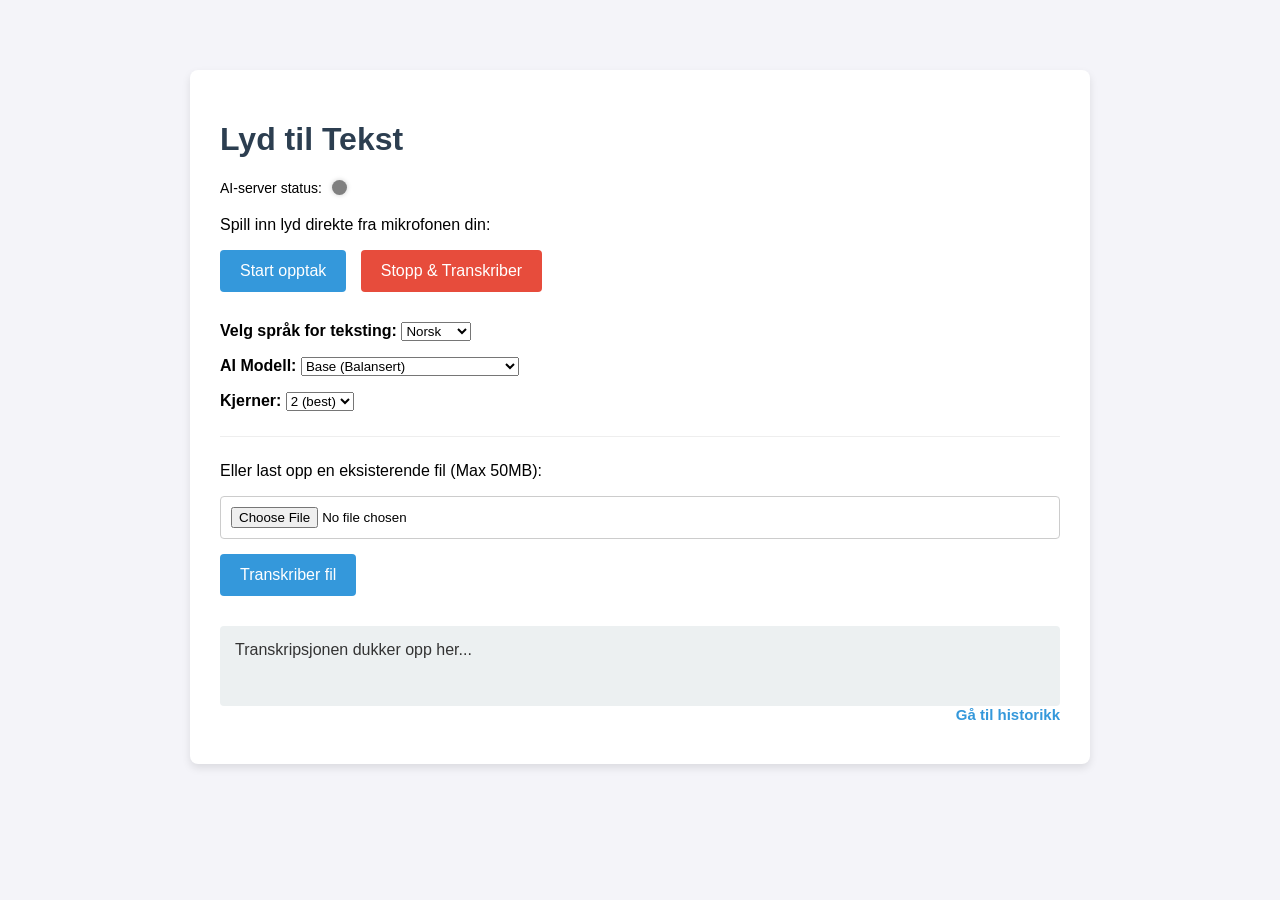
==== templates/index.html @ 4a04b18a "js v5" ====
<!DOCTYPE html>
<html lang="no">
<head>
    <meta charset="UTF-8">
    <meta name="viewport" content="width=device-width, initial-scale=1.0">
    <title>AI Transkribering</title>
    <!-- Kobler til CSS-filen -->
    <link rel="stylesheet" href="/static/style.css?v=3">
</head>
<body>


    <div class="container">
        <h1>Lyd til Tekst</h1>

        <div class="server-status">
            <span>AI-server status:</span>
            <div id="status-indicator" title="Sjekker status..."></div>
        </div>

        <!-- Opptaksknapper -->
        <div class="section">
            <p>Spill inn lyd direkte fra mikrofonen din:</p>
            <button id="startOpptak">Start opptak</button>
            <button id="stoppOpptak" class="stop" disabled> Stopp & Transkriber</button>
        </div>


        <div class="section innstillinger-rad">
            <!-- Språkvalg -->
            <div>
                <label for="spraakValg"><b>Velg språk for teksting:</b></label>
                <select id="spraakValg">
                    <option value="no" selected>Norsk</option>
                    <option value="en">Engelsk</option>
                    <option value="sv">Svensk</option>
                    <option value="da">Dansk</option>
                    <option value="de">Tysk </option>
                </select>
            </div>

            <p></p>
            <!-- Valg av Modell-->
            <div>
                <label for="modellValg"><b> AI Modell:</b></label>
                <select id="modellValg">
                    <option value="tiny">Tiny (Rask, unøyaktig)</option>
                    <option value="base" selected>Base (Balansert)</option>
                    <option value="small">Small (Treg, nøyaktig)</option>
                    <option value="medium">Medium (Tregest, mest nøyaktig)</option>
                </select>
            </div>

            <p></p>
            <!-- Valg av Kjerner -->
            <div>
                <label for="kjernerValg"><b>Kjerner:</b></label>
                <select id="kjernerValg">
                    <option value="1">1</option>
                    <option value="2" selected>2 (best)</option>
                    <option value="3">3</option>
                    <option value="4">4</option>
                    <option value="5" >5</option>
                    <option value="6">6</option>
                    <option value="7">7</option>
                    <option value="8">8</option>
                </select>
            </div>
        </div>

        <hr>

        <!-- Vanlig filopplasting -->
        <form id="filSkjema">
            <p>Eller last opp en eksisterende fil (Max 50MB):</p>
            <input type="file" id="lydFil" accept="audio/*,video/*" required>
            <button type="submit">Transkriber fil</button>
        </form>

        <!-- Status og resultat -->
        <div id="status"></div>
        <div id="tidsbruk"> Tid gått: 0.0 sekunder</div>
        <div id="resultat">Transkripsjonen dukker opp her...</div>

        <div style="text-align: right; margin-bottom: 10px;">
            <a href="/historikk" class="nav-lenke">Gå til historikk </a>
        </div>
    </div>

    <!-- Kobler til JavaScript-filen -->
    <script src="/static/script.js?=v5"></script>
</body>
</html>
---- static/style.css ----
body {
    font-family: Arial, sans-serif;
    background-color: #f4f4f9;
    max-width: 900px;
    margin: 50px auto;
    padding: 20px;
}
.container {
    background-color: white;
    padding: 30px;
    border-radius: 8px;
    box-shadow: 0 4px 8px rgba(0,0,0,0.1);
}

#tidsbruk {
    font-size: 18px;
    font-weight: bold;
    color: #e67e22;
    margin-top: 15px;
    display: none;
}
#tidsbruk.ferdig {
    color: #27ae60;
}

h1 { color: #2c3e50; }
.section { margin-bottom: 20px; }
button {
    background-color: #3498db;
    color: white;
    border: none;
    padding: 12px 20px;
    font-size: 16px;
    border-radius: 4px;
    cursor: pointer;
    margin-right: 10px;
    margin-bottom: 10px;
}
button:hover { background-color: #2980b9; }
button:disabled { background-color: #bdc3c7; cursor: not-allowed; }
button.stop { background-color: #e74c3c; }
button.stop:hover { background-color: #c0392b; }
input[type="file"] {
    display: block;
    margin-bottom: 15px;
    padding: 10px;
    border: 1px solid #ccc;
    border-radius: 4px;
    width: 100%;
    box-sizing: border-box;
}
#status { margin-top: 15px; font-weight: bold; color: #2980b9; }
#resultat {
    margin-top: 20px;
    padding: 15px;
    background-color: #ecf0f1;
    border-radius: 4px;
    min-height: 50px;
    white-space: pre-wrap;
    color: #333;
}
hr { border: 0; border-top: 1px solid #eee; margin: 25px 0; }

.server-status {
    display: flex;
    align-items: center;
    font-family: sans-serif;
    font-size: 14px;
    margin-bottom: 20px;
}

#status-indicator {
    width: 15px;
    height: 15px;
    border-radius: 50%; /* Dette gjør den helt rund */
    background-color: gray; /* Starter som grå før JavaScriptet sjekker statusen */
    margin-left: 10px;
    transition: background-color 0.3s ease; /* Gir en myk overgang når fargen endres */
    box-shadow: 0 0 5px rgba(0,0,0,0.2);
}

innstillinger-rad {
    display: flex;
    gap: 20px;
    margin-bottom: 15px;
    flex-wrap: wrap;
}

.nav-lenke {
    text-decoration: none;
    color: #3498db;
    font-weight: bold;
    font-size: 15px;
}
.nav-lenke:hover {
    text-decoration: underline;
}

.tabell-wrapper {
    overflow-x: auto;
    margin-top: 15px;
}

#historikkTabell {
    width: 100%;
    border-collapse: collapse;
    font-size: 14px;
}

#historikkTabell th, #historikkTabell td {
    padding: 10px;
    border: 1px solid #ddd;
    text-align: left;
    vertical-align: top;
}

#historikkTabell th {
    background-color: #ecf0f1;
    color: #2c3e50;
}

.vis-mer-knapp {
    color: #3498db;
    font-size: 12px;
    cursor: pointer;
    text-decoration: underline;
    display: inline-block;
    margin-top: 5px;
}
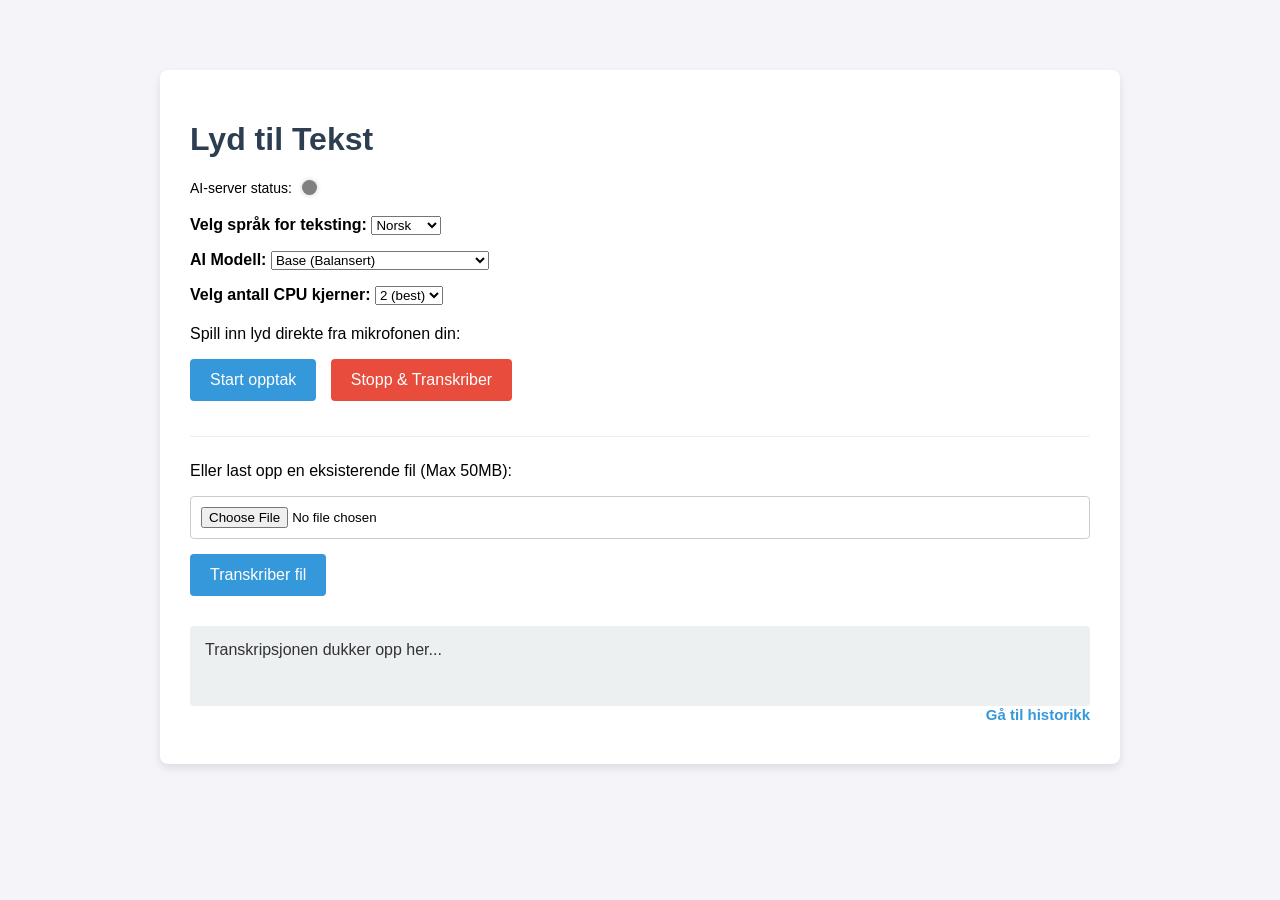
==== commit 092a0b78: "oppdaterer historikk siden" ====
--- a/templates/index.html
+++ b/templates/index.html
@@ -17,14 +17,6 @@
             <span>AI-server status:</span>
             <div id="status-indicator" title="Sjekker status..."></div>
         </div>
-
-        <!-- Opptaksknapper -->
-        <div class="section">
-            <p>Spill inn lyd direkte fra mikrofonen din:</p>
-            <button id="startOpptak">Start opptak</button>
-            <button id="stoppOpptak" class="stop" disabled> Stopp & Transkriber</button>
-        </div>
-
 
         <div class="section innstillinger-rad">
             <!-- Språkvalg -->
@@ -54,7 +46,7 @@
             <p></p>
             <!-- Valg av Kjerner -->
             <div>
-                <label for="kjernerValg"><b>Kjerner:</b></label>
+                <label for="kjernerValg"><b>Velg antall CPU kjerner:</b></label>
                 <select id="kjernerValg">
                     <option value="1">1</option>
                     <option value="2" selected>2 (best)</option>
@@ -63,10 +55,18 @@
                     <option value="5" >5</option>
                     <option value="6">6</option>
                     <option value="7">7</option>
-                    <option value="8">8</option>
+                    <option value="8">8 (alle) </option>
                 </select>
             </div>
         </div>
+
+        <!-- Opptaksknapper -->
+        <div class="section">
+            <p>Spill inn lyd direkte fra mikrofonen din:</p>
+            <button id="startOpptak">Start opptak</button>
+            <button id="stoppOpptak" class="stop" disabled> Stopp & Transkriber</button>
+        </div>
+
 
         <hr>
 
@@ -88,6 +88,6 @@
     </div>
 
     <!-- Kobler til JavaScript-filen -->
-    <script src="/static/script.js?=v5"></script>
+    <script src="/static/script.js?=v6"></script>
 </body>
 </html>
--- a/static/style.css
+++ b/static/style.css
@@ -1,15 +1,19 @@
 body {
     font-family: Arial, sans-serif;
     background-color: #f4f4f9;
-    max-width: 900px;
-    margin: 50px auto;
+    /* Fjernet max-width og margin herfra */
     padding: 20px;
-}
+    margin: 0;
+}
+
 .container {
     background-color: white;
     padding: 30px;
     border-radius: 8px;
     box-shadow: 0 4px 8px rgba(0,0,0,0.1);
+    /* Flyttet bredde og sentrering hit i stedet */
+    max-width: 900px;
+    margin: 50px auto;
 }
 
 #tidsbruk {
@@ -126,4 +130,85 @@
     text-decoration: underline;
     display: inline-block;
     margin-top: 5px;
-}+}
+
+/* --- SPESIFIKT FOR HISTORIKK-SIDEN --- */
+
+.historikk-main-container {
+    max-width: 1100px; /* Gir historikken mye mer pusterom */
+}
+
+#historikk-kort-container {
+    display: flex;
+    flex-direction: column;
+    gap: 25px;
+    margin-top: 15px;
+}
+
+.historikk-kort {
+    background: #fff;
+    border: 1px solid #e1e8ed;
+    border-radius: 8px;
+    padding: 20px;
+    box-shadow: 0 2px 4px rgba(0,0,0,0.05);
+}
+
+.historikk-header {
+    display: flex;
+    justify-content: space-between;
+    align-items: center;
+    border-bottom: 1px solid #eee;
+    padding-bottom: 12px;
+    margin-bottom: 15px;
+}
+
+.historikk-tittel {
+    font-size: 1.25em;
+    font-weight: bold;
+    color: #2c3e50;
+    word-break: break-all;
+}
+
+.historikk-dato {
+    font-size: 0.9em;
+    color: #7f8c8d;
+    min-width: 140px;
+    text-align: right;
+}
+
+.historikk-meta {
+    display: grid;
+    grid-template-columns: repeat(auto-fit, minmax(130px, 1fr));
+    gap: 15px;
+    background-color: #f8f9fa;
+    padding: 15px;
+    border-radius: 6px;
+    margin-bottom: 15px;
+}
+
+.meta-felt {
+    display: flex;
+    flex-direction: column;
+}
+
+.meta-label {
+    font-size: 0.75em;
+    text-transform: uppercase;
+    color: #7f8c8d;
+    font-weight: bold;
+    margin-bottom: 4px;
+}
+
+.meta-verdi {
+    font-size: 1.05em;
+    color: #2c3e50;
+}
+
+.transkripsjon-tekst {
+    background: #ecf0f1;
+    padding: 15px;
+    border-radius: 6px;
+    white-space: pre-wrap;
+    color: #333;
+    line-height: 1.6;
+}
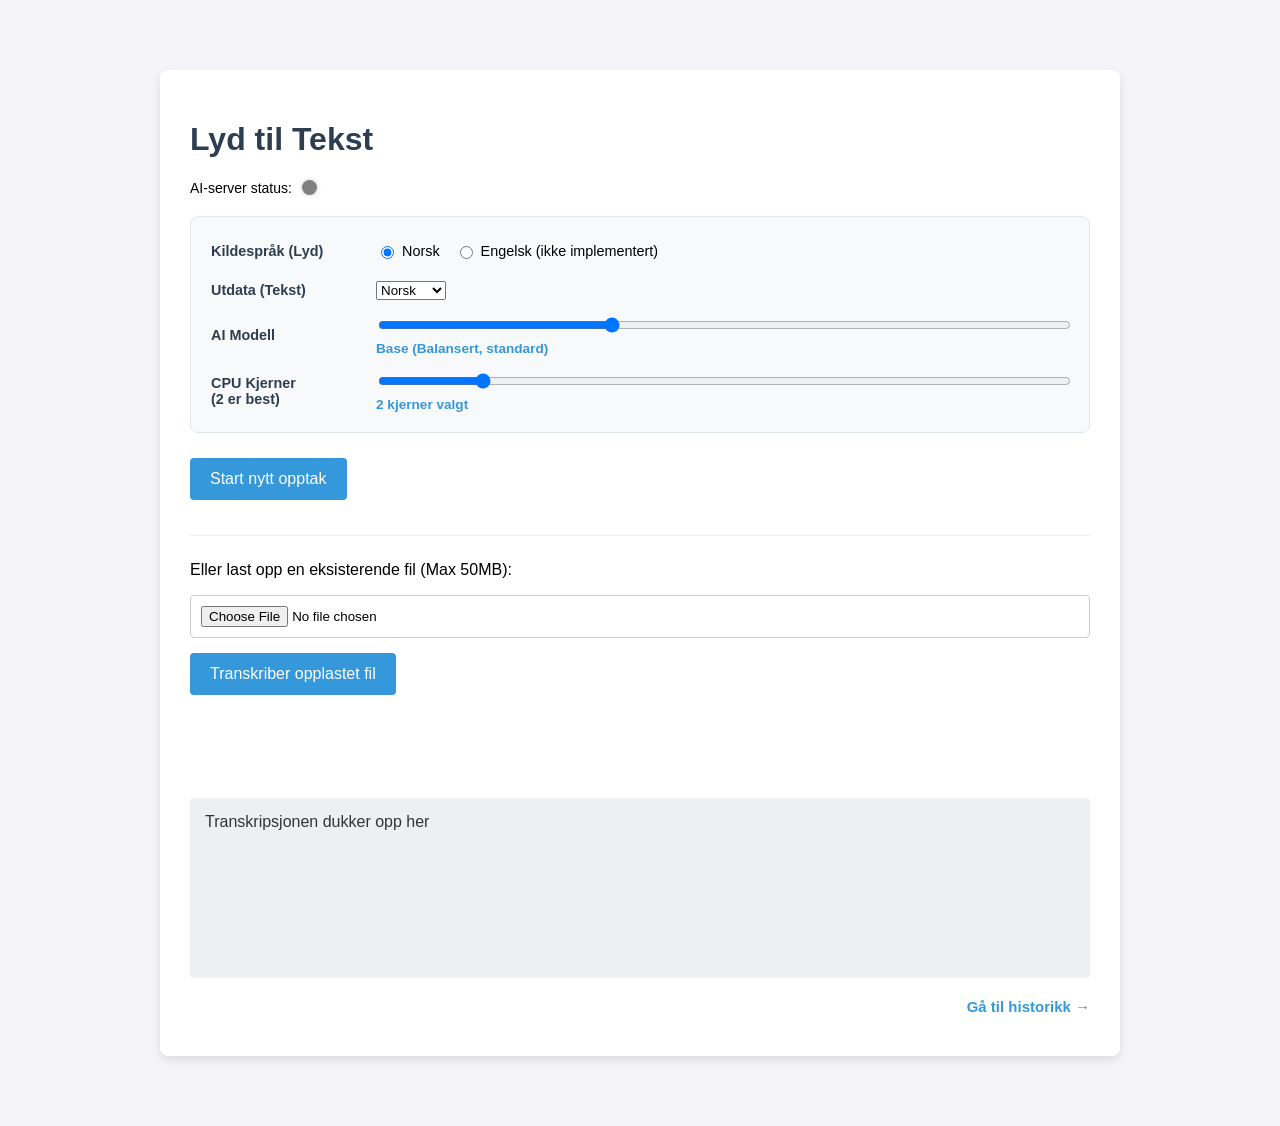
==== commit d3d9921a: "nye instillinger slider for kjerner og ai modell, radio for kildespråk" ====
--- a/templates/index.html
+++ b/templates/index.html
@@ -5,7 +5,7 @@
     <meta name="viewport" content="width=device-width, initial-scale=1.0">
     <title>AI Transkribering</title>
     <!-- Kobler til CSS-filen -->
-    <link rel="stylesheet" href="/static/style.css?v=3">
+    <link rel="stylesheet" href="/static/style.css?v=5">
 </head>
 <body>
 
@@ -18,76 +18,108 @@
             <div id="status-indicator" title="Sjekker status..."></div>
         </div>
 
-        <div class="section innstillinger-rad">
-            <!-- Språkvalg -->
-            <div>
-                <label for="spraakValg"><b>Velg språk for teksting:</b></label>
-                <select id="spraakValg">
-                    <option value="no" selected>Norsk</option>
-                    <option value="en">Engelsk</option>
-                    <option value="sv">Svensk</option>
-                    <option value="da">Dansk</option>
-                    <option value="de">Tysk </option>
-                </select>
+        <!-- SETTINGS PANEl -->
+        <div class="settings-panel">
+
+            <!-- Kildespråk (Radio) -->
+            <div class="setting-row">
+                <div class="setting-label">Kildespråk (Lyd)</div>
+                <div class="setting-control radio-gruppe">
+                    <label>
+                        <input type="radio" name="lydSpraak" value="norsk" checked>
+                        Norsk
+                    </label>
+                    <label>
+                        <input type="radio" name="lydSpraak" value="engelsk">
+                        Engelsk (ikke implementert)
+                    </label>
+                    <p></p>
+                </div>
             </div>
 
-            <p></p>
-            <!-- Valg av Modell-->
-            <div>
-                <label for="modellValg"><b> AI Modell:</b></label>
-                <select id="modellValg">
-                    <option value="tiny">Tiny (Rask, unøyaktig)</option>
-                    <option value="base" selected>Base (Balansert)</option>
-                    <option value="small">Small (Treg, nøyaktig)</option>
-                    <option value="medium">Medium (Tregest, mest nøyaktig)</option>
-                </select>
+
+
+            <!-- Utdata (Dropdown) -->
+            <div class="setting-row">
+                <div class="setting-label">Utdata (Tekst)</div>
+                <div class="setting-control">
+                    <select id="spraakValg">
+                        <option value="no" selected>Norsk</option>
+                        <option value="en">Engelsk</option>
+                        <option value="sv">Svensk</option>
+                        <option value="da">Dansk</option>
+                        <option value="de">Tysk</option>
+                    </select>
+                </div>
             </div>
 
-            <p></p>
-            <!-- Valg av Kjerner -->
-            <div>
-                <label for="kjernerValg"><b>Velg antall CPU kjerner:</b></label>
-                <select id="kjernerValg">
-                    <option value="1">1</option>
-                    <option value="2" selected>2 (best)</option>
-                    <option value="3">3</option>
-                    <option value="4">4</option>
-                    <option value="5" >5</option>
-                    <option value="6">6</option>
-                    <option value="7">7</option>
-                    <option value="8">8 (alle) </option>
-                </select>
+            <!-- Modell (Slider) -->
+            <div class="setting-row">
+                <div class="setting-label">AI Modell</div>
+                <div class="setting-control">
+                    <input type="range" id="modellSlider" min="1" max="4" value="2" step="1">
+                    <div id="modellBeskrivelse" class="slider-info">Base (Balansert, standard)</div>
+                </div>
             </div>
+
+            <!-- Kjerner (Slider) -->
+            <div class="setting-row">
+                <div class="setting-label">CPU Kjerner <br>(2 er best)</div>
+                <div class="setting-control">
+                    <input type="range" id="kjernerSlider" min="1" max="8" value="2" step="1">
+                    <div id="kjernerBeskrivelse" class="slider-info">2 kjerner valgt </div>
+                </div>
+            </div>
+
         </div>
 
-        <!-- Opptaksknapper -->
-        <div class="section">
-            <p>Spill inn lyd direkte fra mikrofonen din:</p>
-            <button id="startOpptak">Start opptak</button>
-            <button id="stoppOpptak" class="stop" disabled> Stopp & Transkriber</button>
+       <!-- ===  WRAPPER START === -->
+        <div class="aksjons-sone">
+
+            <!-- Opptaksknapper -->
+            <div class="section">
+                <button id="startOpptak">Start nytt opptak</button>
+
+                <div id="opptakBoks" class="skjult">
+                    <h3 id="opptakStatusTekst" class="blinker">🔴 Tar opp lyd...</h3>
+                    <div id="opptakTeller">00:00</div>
+
+                    <button id="stoppOpptak" class="stop">Stopp opptak</button>
+
+                    <div id="etterOpptakValg" class="skjult">
+                        <audio id="lydAvspiller" controls></audio>
+                        <div class="etterOpptakKnapper">
+                            <button id="sendOpptakBtn" class="suksess">Send & Transkriber</button>
+                            <button id="forkastOpptakBtn" class="stop">Forkast</button>
+                        </div>
+                    </div>
+                </div>
+            </div>
+
+            <hr>
+
+            <!-- Filopplasting (Pakket inn for å kunne skjules) -->
+            <div id="filOpplastingSeksjon">
+                <form id="filSkjema">
+                    <p>Eller last opp en eksisterende fil (Max 50MB):</p>
+                    <input type="file" id="lydFil" accept="audio/*,video/*" required>
+                    <button type="submit">Transkriber opplastet fil</button>
+                </form>
+            </div>
+            <div id="status"></div>
+            <div id="tidsbruk">Tid gått: 0.0 sekunder</div>
         </div>
 
+        <!-- Status og resultat  -->
 
-        <hr>
+        <div id="resultat">Transkripsjonen dukker opp her</div>
 
-        <!-- Vanlig filopplasting -->
-        <form id="filSkjema">
-            <p>Eller last opp en eksisterende fil (Max 50MB):</p>
-            <input type="file" id="lydFil" accept="audio/*,video/*" required>
-            <button type="submit">Transkriber fil</button>
-        </form>
-
-        <!-- Status og resultat -->
-        <div id="status"></div>
-        <div id="tidsbruk"> Tid gått: 0.0 sekunder</div>
-        <div id="resultat">Transkripsjonen dukker opp her...</div>
-
-        <div style="text-align: right; margin-bottom: 10px;">
-            <a href="/historikk" class="nav-lenke">Gå til historikk </a>
+        <div style="text-align: right; margin-bottom: 10px; margin-top: 20px;">
+            <a href="/historikk" class="nav-lenke">Gå til historikk →</a>
         </div>
     </div>
 
     <!-- Kobler til JavaScript-filen -->
-    <script src="/static/script.js?=v6"></script>
+    <script src="/static/script.js?=v7"></script>
 </body>
 </html>
--- a/static/style.css
+++ b/static/style.css
@@ -212,3 +212,133 @@
     color: #333;
     line-height: 1.6;
 }
+
+/* --- OPPTAKSBOKS & UI --- */
+.skjult {
+    display: none !important;
+}
+
+#opptakBoks {
+    background-color: #fff3cd; /* En myk, gul varselsfarge */
+    border: 2px solid #ffe69c;
+    border-radius: 8px;
+    padding: 20px;
+    margin-top: 15px;
+    text-align: center;
+    box-shadow: 0 4px 6px rgba(0,0,0,0.1);
+}
+
+#opptakStatusTekst {
+    color: #d35400;
+    margin-top: 0;
+    margin-bottom: 10px;
+    font-size: 1.2em;
+}
+
+#opptakTeller {
+    font-size: 32px;
+    font-weight: bold;
+    color: #2c3e50;
+    margin-bottom: 15px;
+    font-family: monospace;
+}
+
+/* Enkel blinke-animasjon for å gjøre opptaket ekstra tydelig */
+.blinker {
+    animation: blinker 1.5s linear infinite;
+}
+@keyframes blinker {
+    50% { opacity: 0.3; }
+}
+
+#lydAvspiller {
+    width: 100%;
+    margin-top: 10px;
+    margin-bottom: 15px;
+}
+
+.etterOpptakKnapper {
+    display: flex;
+    justify-content: center;
+    gap: 15px;
+}
+
+button.suksess {
+    background-color: #27ae60;
+}
+button.suksess:hover {
+    background-color: #2ecc71;
+}
+
+/* --- SETTINGS PANEL --- */
+.settings-panel {
+    background-color: #f8f9fa;
+    border: 1px solid #e1e8ed;
+    border-radius: 8px;
+    padding: 20px;
+    margin-bottom: 25px;
+    display: flex;
+    flex-direction: column;
+    gap: 15px;
+}
+
+.setting-row {
+    display: flex;
+    align-items: center;
+    flex-wrap: wrap;
+    gap: 15px;
+}
+
+.setting-label {
+    flex: 0 0 150px;
+    font-weight: bold;
+    color: #2c3e50;
+    font-size: 0.9em;
+}
+
+.setting-control {
+    flex: 1;
+    min-width: 200px;
+}
+
+/* Radio-knapper side om side */
+.radio-gruppe {
+    display: flex;
+    gap: 15px;
+    font-size: 0.9em;
+}
+.radio-gruppe label {
+    cursor: pointer;
+    display: flex;
+    align-items: center;
+    gap: 5px;
+}
+
+/* Stil for Sliders (Range inputs) */
+input[type="range"] {
+    width: 100%;
+    margin-bottom: 8px;
+    cursor: pointer;
+}
+.slider-info {
+    font-size: 0.85em;
+    color: #3498db;
+    font-weight: bold;
+}
+
+/* Reserverer plass slik at resultatboksen ikke hopper */
+.aksjons-sone {
+    min-height: 320px;
+}
+
+/* Du kan også gi selve resultatboksen en fast minimumshøyde
+   slik at den ikke krymper når den tømmes for tekst */
+#resultat {
+    margin-top: 20px;
+    padding: 15px;
+    background-color: #ecf0f1;
+    border-radius: 4px;
+    min-height: 150px; /* Økt fra 50px til 150px for en mer massiv boks */
+    white-space: pre-wrap;
+    color: #333;
+}
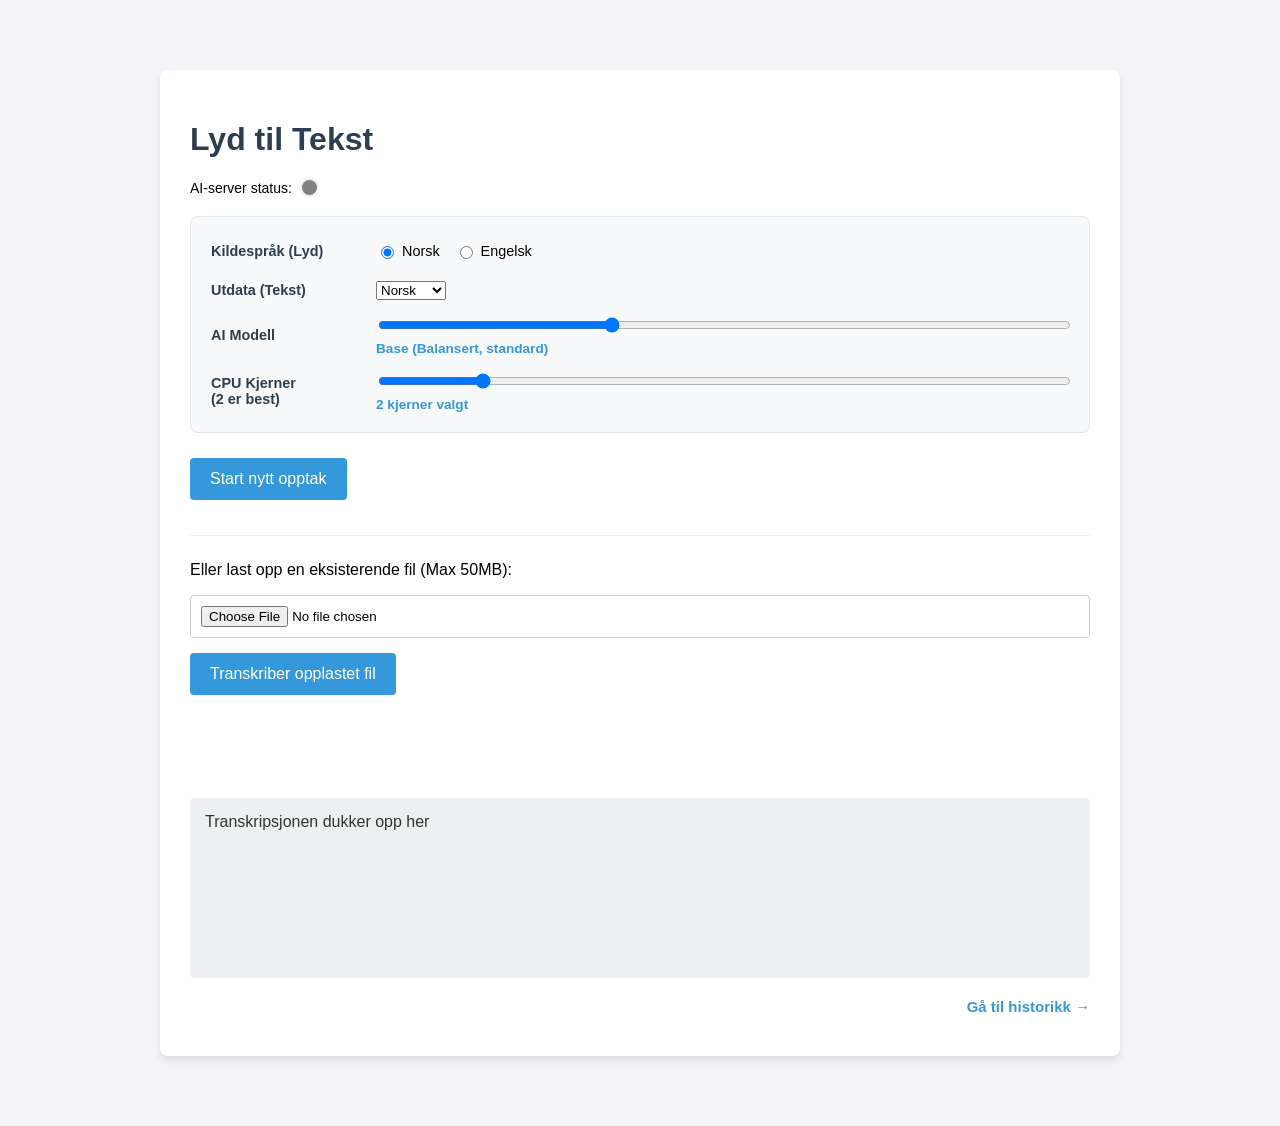
==== commit 03d208d0: "fjernet gamle feilmeldinger" ====
--- a/templates/index.html
+++ b/templates/index.html
@@ -5,7 +5,7 @@
     <meta name="viewport" content="width=device-width, initial-scale=1.0">
     <title>AI Transkribering</title>
     <!-- Kobler til CSS-filen -->
-    <link rel="stylesheet" href="/static/style.css?v=5">
+    <link rel="stylesheet" href="/static/style.css?v=7">
 </head>
 <body>
 
@@ -31,7 +31,7 @@
                     </label>
                     <label>
                         <input type="radio" name="lydSpraak" value="engelsk">
-                        Engelsk (ikke implementert)
+                        Engelsk
                     </label>
                     <p></p>
                 </div>
@@ -43,7 +43,7 @@
             <div class="setting-row">
                 <div class="setting-label">Utdata (Tekst)</div>
                 <div class="setting-control">
-                    <select id="spraakValg">
+                    <select id="tekstSpraak">
                         <option value="no" selected>Norsk</option>
                         <option value="en">Engelsk</option>
                         <option value="sv">Svensk</option>
@@ -120,6 +120,6 @@
     </div>
 
     <!-- Kobler til JavaScript-filen -->
-    <script src="/static/script.js?=v7"></script>
+    <script src="/static/script.js?=v10"></script>
 </body>
 </html>
